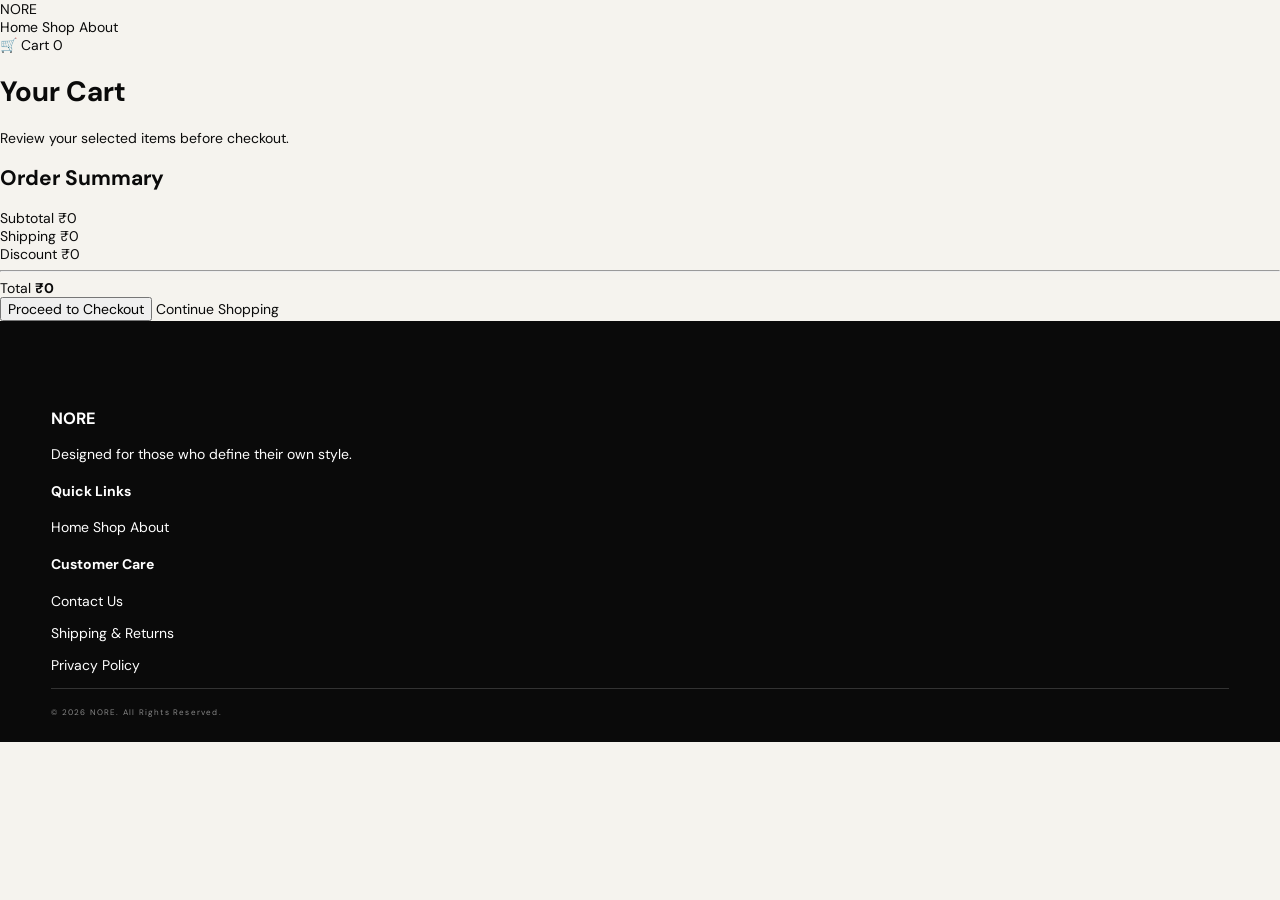
==== cart.html @ a32e4947 "Create cart.html" ====
<!DOCTYPE html>
<html lang="en">
<head>
    <meta charset="UTF-8">
    <meta name="viewport" content="width=device-width, initial-scale=1.0">
    <title>Your Cart | Nore</title>
    <link rel="stylesheet" href="style.css">
</head>
<body>
    <!-- HEADER -->
    <header class="navbar">
        <div class="logo">
            NORE
        </div>
        <nav>
            <a href="index.html">Home</a>
            <a href="index.html#shop">Shop</a>
            <a href="index.html#about">About</a>
        </nav>
        <div class="nav-actions">
            <a href="cart.html" class="cart-link">
                🛒 Cart
                <span id="cart-count">0</span>
            </a>
        </div>
    </header>
    <!-- CART SECTION -->
    <main class="cart-page">
        <div class="cart-header">
            <h1>Your Cart</h1>
            <p id="cart-message">
                Review your selected items before checkout.
            </p>
        </div>
        <div class="cart-container">
            <!-- CART ITEMS -->
            <section class="cart-items">
                <div id="cart-items-list">
                    <!-- Products will be added here using JavaScript -->
                </div>
                <div id="empty-cart" class="empty-cart" style="display:none;">
                    <h2>Your cart is empty</h2>
                    <p>
                        Looks like you haven't added anything yet.
                    </p>
                    <a href="index.html" class="continue-shopping">
                        Continue Shopping
                    </a>
                </div>
            </section>
            <!-- ORDER SUMMARY -->
            <aside class="cart-summary">
                <h2>Order Summary</h2>
                <div class="summary-row">
                    <span>Subtotal</span>
                    <span id="cart-subtotal">₹0</span>
                </div>
                <div class="summary-row">
                    <span>Shipping</span>
                    <span id="cart-shipping">₹0</span>
                </div>
                <div class="summary-row">
                    <span>Discount</span>
                    <span id="cart-discount">₹0</span>
                </div>
                <hr>
                <div class="summary-total">
                    <span>Total</span>
                    <strong id="cart-total">₹0</strong>
                </div>
                <button
                    type="button"
                    id="checkout-btn"
                    class="checkout-btn">
                    Proceed to Checkout
                </button>
                <a href="index.html" class="continue-shopping">
                    Continue Shopping
                </a>
            </aside>
        </div>
    </main>
    <!-- FOOTER -->
    <footer class="footer">
        <div class="footer-content">
            <div>
                <h3>NORE</h3>
                <p>
                    Designed for those who define their own style.
                </p>
            </div>
            <div>
                <h4>Quick Links</h4>
                <a href="index.html">Home</a>
                <a href="index.html#shop">Shop</a>
                <a href="index.html#about">About</a>
            </div>
            <div>
                <h4>Customer Care</h4>
                <p>Contact Us</p>
                <p>Shipping & Returns</p>
                <p>Privacy Policy</p>
            </div>
        </div>
        <div class="footer-bottom">
            © 2026 NORE. All Rights Reserved.
        </div>
    </footer>
    <!-- JAVASCRIPT -->
    <script src="script.js"></script>
</body>
</html>
---- style.css ----
/* =========================================================
   NŌRE — PREMIUM FASHION BRAND WEBSITE
   style.css
========================================================= */


/* =========================================================
   GOOGLE FONTS
========================================================= */

@import url('https://fonts.googleapis.com/css2?family=DM+Sans:wght@400;500;700&family=Manrope:wght@400;500;600;700&display=swap');


/* =========================================================
   GLOBAL VARIABLES
========================================================= */

:root {

  --black: #0a0a0a;

  --paper: #f5f3ee;

  --muted: #777;

  --line: #d8d5ce;

  --max: 1440px;

}


/* =========================================================
   GLOBAL RESET
========================================================= */

* {
  box-sizing: border-box;
}


html {
  scroll-behavior: smooth;
}


body {

  margin: 0;

  background: var(--paper);

  color: var(--black);

  font-family:
    "DM Sans",
    Arial,
    sans-serif;

  font-size: 14px;

}


a {

  text-decoration: none;

  color: inherit;

}


button,
input,
textarea,
select {

  font: inherit;

}


button {

  cursor: pointer;

}


/* =========================================================
   ANNOUNCEMENT BAR
========================================================= */

.announcement {

  height: 30px;

  background: #0a0a0a;

  color: #fff;

  display: flex;

  justify-content: center;

  align-items: center;

  gap: 10px;

  font-size: 9px;

  letter-spacing: .16em;

}


.announcement span {

  opacity: .45;

}


/* =========================================================
   HEADER
========================================================= */

.site-header {

  height: 74px;

  padding: 0 4vw;

  display: flex;

  align-items: center;

  justify-content: space-between;

  border-bottom: 1px solid var(--line);

  position: sticky;

  top: 0;

  background:
    rgba(245, 243, 238, .94);

  backdrop-filter: blur(12px);

  z-index: 50;

}


/* =========================================================
   BRAND
========================================================= */

.brand {

  font:

    700 24px/1

    Manrope,
    sans-serif;

  letter-spacing: -.07em;

}


.brand span,
.footer-brand span {

  font-size: 8px;

  vertical-align: top;

  margin-left: 3px;

}


/* =========================================================
   DESKTOP NAVIGATION
========================================================= */

.desktop-nav {

  display: flex;

  gap: 32px;

  margin-left: 100px;

}


.desktop-nav a,
.bag-link,
.icon-btn,
.menu-toggle {

  font-size: 10px;

  letter-spacing: .15em;

}


.desktop-nav a {

  position: relative;

}


.desktop-nav a:after {

  content: "";

  position: absolute;

  left: 0;

  bottom: -7px;

  width: 0;

  height: 1px;

  background: #111;

  transition: .25s;

}


.desktop-nav a:hover:after,
.desktop-nav a.active:after {

  width: 100%;

}


/* =========================================================
   HEADER ACTIONS
========================================================= */

.header-actions {

  display: flex;

  align-items: center;

  gap: 22px;

}


.icon-btn,
.menu-toggle {

  background: none;

  border: 0;

  padding: 0;

  font-size: 24px;

  line-height: 1;

}


.bag-link {

  white-space: nowrap;

}


.bag-count {

  display: inline-flex;

  align-items: center;

  justify-content: center;

  min-width: 18px;

  height: 18px;

  border: 1px solid #111;

  border-radius: 50%;

  font-size: 8px;

  margin-left: 5px;

}


.menu-toggle {

  display: none;

}


/* =========================================================
   SEARCH PANEL
========================================================= */

.search-panel {

  display: none;

  position: fixed;

  top: 104px;

  left: 0;

  right: 0;

  background: var(--paper);

  border-bottom: 1px solid var(--line);

  z-index: 49;

  padding: 25px 4vw;

}


.search-panel.open {

  display: block;

}


.search-panel form {

  display: flex;

  border-bottom: 1px solid #111;

}


.search-panel input {

  flex: 1;

  background: none;

  border: 0;

  outline: 0;

  padding: 12px 0;

  font-size: 20px;

}


.search-panel button {

  border: 0;

  background: none;

  font-size: 10px;

  letter-spacing: .14em;

}


/* =========================================================
   HERO
========================================================= */

.hero {

  height: calc(100vh - 104px);

  min-height: 620px;

  position: relative;

  overflow: hidden;

  background: #222;

}


.hero img {

  width: 100%;

  height: 100%;

  object-fit: cover;

  object-position: center 42%;

}


.hero-overlay {

  position: absolute;

  inset: 0;

  background:

    linear-gradient(

      90deg,

      rgba(0, 0, 0, .55),

      rgba(0, 0, 0, .04) 70%

    );

}


.hero-copy {

  position: absolute;

  left: 7vw;

  top: 50%;

  transform: translateY(-42%);

  color: #fff;

}


.eyebrow {

  font-size: 9px;

  letter-spacing: .19em;

  font-weight: 600;

  margin: 0 0 18px;

}


.hero h1 {

  font:

    600 clamp(58px, 9vw, 145px)/.8

    Manrope,
    sans-serif;

  letter-spacing: -.075em;

  margin: 0 0 40px;

}


.hero-meta {

  position: absolute;

  left: 4vw;

  right: 4vw;

  bottom: 25px;

  display: flex;

  justify-content: space-between;

  color: #fff;

  font-size: 9px;

  letter-spacing: .15em;

}


/* =========================================================
   BUTTONS
========================================================= */

.button {

  display: flex;

  align-items: center;

  justify-content: space-between;

  gap: 45px;

  border: 1px solid #111;

  padding: 16px 19px;

  font-size: 10px;

  letter-spacing: .14em;

  width: max-content;

  min-width: 180px;

}


.button-light {

  background: #fff;

  color: #111;

  border-color: #fff;

}


.button-dark {

  background: #111;

  color: #fff;

}


.button-outline {

  background: transparent;

  margin-top: 10px;

}


.button span,
.text-link span {

  font-size: 15px;

}


/* =========================================================
   SECTION PADDING
========================================================= */

.section-pad {

  padding: 110px 4vw;

}


/* =========================================================
   INTRO SECTION
========================================================= */

.intro {

  display: grid;

  grid-template-columns:

    1fr

    1.6fr

    1fr;

  gap: 40px;

  align-items: start;

}


.intro h2 {

  font:

    500 clamp(44px, 6vw, 90px)/.88

    Manrope,
    sans-serif;

  letter-spacing: -.07em;

  margin: 0;

}


.intro h2 em {

  font-style: normal;

  color: #888;

}


.intro-text {

  max-width: 300px;

  line-height: 1.7;

  color: #555;

  margin: 5px 0 0 auto;

}


/* =========================================================
   FEATURE COLLECTION
========================================================= */

.collection-feature {

  display: grid;

  grid-template-columns:

    1.15fr

    .85fr;

  min-height: 650px;

  background: #e5e0d6;

}


.feature-image img {

  width: 100%;

  height: 100%;

  object-fit: cover;

  display: block;

}


.feature-copy {

  padding: 9vw 7vw;

  display: flex;

  flex-direction: column;

  justify-content: center;

}


.feature-copy h2 {

  font:

    500 clamp(50px, 6.5vw, 100px)/.83

    Manrope;

  letter-spacing: -.075em;

  margin: 0 0 30px;

}


.feature-copy > p:not(.eyebrow) {

  max-width: 300px;

  color: #555;

  line-height: 1.7;

}


/* =========================================================
   TEXT LINKS
========================================================= */

.text-link {

  display: inline-flex;

  gap: 18px;

  align-items: center;

  border-bottom: 1px solid #111;

  width: max-content;

  padding-bottom: 8px;

  font-size: 10px;

  letter-spacing: .14em;

  margin-top: 25px;

}


/* =========================================================
   SECTION HEADER
========================================================= */

.section-head {

  display: flex;

  align-items: end;

  justify-content: space-between;

  margin-bottom: 35px;

}


.section-head h2 {

  font:

    600 36px/.9

    Manrope;

  letter-spacing: -.055em;

  margin: 0;

}


/* =========================================================
   PRODUCT GRID
========================================================= */

.product-grid {

  display: grid;

  gap: 18px;

}


.product-grid-4 {

  grid-template-columns:
    repeat(4, 1fr);

}


.product-grid-3 {

  grid-template-columns:
    repeat(3, 1fr);

}


/* =========================================================
   PRODUCT CARD
========================================================= */

.product-card {

  min-width: 0;

}


/* =========================================================
   PRODUCT IMAGE
========================================================= */

.product-image {

  display: block;

  position: relative;

  overflow: hidden;

  background: #e8e5df;

  aspect-ratio: 4 / 5;

}


.product-image img {

  width: 100%;

  height: 100%;

  object-fit: cover;

  display: block;

  transition:

    transform .7s

    cubic-bezier(.2, .7, .2, 1);

}


.product-card:hover
.product-image img {

  transform: scale(1.035);

}


/* =========================================================
   PRODUCT TAG
========================================================= */

.product-tag {

  position: absolute;

  top: 12px;

  left: 12px;

  background: #fff;

  padding: 6px 8px;

  font-size: 8px;

  letter-spacing: .12em;

}


/* =========================================================
   QUICK VIEW
========================================================= */

.quick-view {

  position: absolute;

  bottom: 14px;

  right: 14px;

  background: #fff;

  padding: 10px 12px;

  font-size: 8px;

  letter-spacing: .13em;

  opacity: 0;

  transform: translateY(5px);

  transition: .25s;

}


.product-card:hover
.quick-view {

  opacity: 1;

  transform: none;

}


/* =========================================================
   PRODUCT INFORMATION
========================================================= */

.product-card-info {

  display: flex;

  justify-content: space-between;

  gap: 15px;

  padding: 13px 0 35px;

}


.product-name,
.product-price {

  font-size: 11px;

  margin: 0;

}


.product-colour {

  font-size: 9px;

  color: #888;

  margin: 6px 0 0;

  letter-spacing: .08em;

}


.product-price {

  white-space: nowrap;

}


/* =========================================================
   CAMPAIGN
========================================================= */

.campaign {

  height: 90vh;

  min-height: 600px;

  position: relative;

  overflow: hidden;

  background: #111;

}


.campaign img {

  width: 100%;

  height: 100%;

  object-fit: cover;

  object-position: center 45%;

}


.campaign:after {

  content: "";

  position: absolute;

  inset: 0;

  background:

    linear-gradient(

      90deg,

      rgba(0, 0, 0, .62),

      transparent 75%

    );

}


.campaign-copy {

  position: absolute;

  z-index: 2;

  left: 7vw;

  top: 50%;

  transform: translateY(-50%);

  color: #fff;

}


.campaign-copy h2 {

  font:

    500 clamp(50px, 7vw, 105px)/.82

    Manrope;

  letter-spacing: -.075em;

  margin: 0 0 35px;

}


/* =========================================================
   STORY
========================================================= */

.story {

  display: grid;

  grid-template-columns:

    .4fr

    1.5fr

    1fr;

  gap: 30px;

  border-bottom: 1px solid var(--line);

}


.story-number {

  font-size: 10px;

  letter-spacing: .15em;

}


.story h2 {

  font:

    500 clamp(44px, 6vw, 90px)/.88

    Manrope;

  letter-spacing: -.07em;

  margin: 0;

}


.story h2 em {

  font-style: normal;

  color: #888;

}


.story-text {

  max-width: 330px;

  line-height: 1.75;

  color: #555;

}


.story-text p:first-child {

  margin-top: 0;

}


/* =========================================================
   LOOKBOOK
========================================================= */

.lookbook {

  padding: 110px 4vw;

}


.lookbook-intro {

  display: flex;

  justify-content: space-between;

  align-items: end;

  margin-bottom: 40px;

}


.lookbook-intro h2 {

  font:

    500 clamp(50px, 7vw, 105px)/.82

    Manrope;

  letter-spacing: -.075em;

  margin: 0;

}


.lookbook-images {

  display: grid;

  grid-template-columns:

    1fr

    .72fr

    1fr;

  gap: 18px;

  align-items: start;

}


.lookbook-images img {

  width: 100%;

  display: block;

  object-fit: cover;

}


.lookbook-images img:nth-child(2) {

  margin-top: 90px;

}


/* =========================================================
   NEWSLETTER
========================================================= */

.newsletter {

  background: #ded9cf;

  text-align: center;

}


.newsletter .eyebrow {

  margin-bottom: 20px;

}


.newsletter h2 {

  font:

    500 clamp(44px, 6vw, 90px)/.88

    Manrope;

  letter-spacing: -.07em;

  margin: 0 0 50px;

}


.newsletter h2 em {

  font-style: normal;

  color: #888;

}


.newsletter-form {

  max-width: 600px;

  margin: auto;

  display: flex;

  border-bottom: 1px solid #111;

}


.newsletter-form input {

  flex: 1;

  border: 0;

  background: transparent;

  outline: 0;

  padding: 16px 0;

  font-size: 10px;

  letter-spacing: .12em;

}


.newsletter-form button {

  border: 0;

  background: none;

  font-size: 10px;

  letter-spacing: .14em;

}


.form-message {

  font-size: 10px;

  letter-spacing: .12em;

  margin-top: 15px;

}


/* =========================================================
   FOOTER
========================================================= */

.footer {

  background: #0a0a0a;

  color: #fff;

  padding: 70px 4vw 25px;

}


.footer-top {

  display: grid;

  grid-template-columns:

    2fr

    1fr

    1fr

    1fr;

  gap: 30px;

  min-height: 260px;

}


.footer-brand {

  font:

    700 46px/1

    Manrope;

  letter-spacing: -.07em;

}


.footer-title {

  font-size: 9px;

  letter-spacing: .17em;

  color: #888;

  margin: 0 0 18px;

}


.footer-top a {

  display: block;

  font-size: 11px;

  margin: 0 0 12px;

  color: #ddd;

}


.footer-bottom {

  border-top: 1px solid #333;

  padding-top: 18px;

  display: flex;

  justify-content: space-between;

  font-size: 8px;

  letter-spacing: .15em;

  color: #888;

}


/* =========================================================
   SHOP PAGE
========================================================= */

.page-hero {

  padding: 110px 7vw 80px;

  min-height: 520px;

  display: grid;

  grid-template-columns:

    1fr

    2fr;

  align-items: end;

  border-bottom: 1px solid var(--line);

}


.page-hero h1 {

  font:

    500 clamp(70px, 11vw, 170px)/.88

    Manrope;

  letter-spacing: -.07em;

  margin: 0;

}


.page-hero h1 em {

  font-style: normal;

  color: #888;

}


.page-hero > p:last-child {

  max-width: 330px;

  line-height: 1.7;

  color: #666;

  margin: 0 0 10px auto;

}


.shop-area {

  padding-top: 45px;

}


.shop-toolbar {

  display: flex;

  justify-content: space-between;

  align-items: center;

  border-bottom: 1px solid var(--line);

  padding-bottom: 18px;

  margin-bottom: 28px;

}


.filters {

  display: flex;

  gap: 20px;

}


.filter {

  border: 0;

  background: none;

  padding: 0;

  font-size: 9px;

  letter-spacing: .14em;

  color: #888;

}


.filter.active {

  color: #111;

  border-bottom: 1px solid #111;

  padding-bottom: 6px;

}


.shop-toolbar select {

  border: 0;

  background: none;

  font-size: 9px;

  letter-spacing: .12em;

  outline: 0;

}


/* =========================================================
   PRODUCT DETAIL PAGE
========================================================= */

.product-detail {

  display: grid;

  grid-template-columns:

    1.3fr

    .7fr;

  gap: 6vw;

  padding-top: 55px;

}


.product-gallery {

  display: grid;

  grid-template-columns:

    1fr

    1fr;

  gap: 14px;

}


.product-gallery img {

  width: 100%;

  display: block;

  background: #e8e5df;

}


.product-info {

  padding: 40px 4vw 40px 0;

  position: sticky;

  top: 110px;

  align-self: start;

}


.product-info h1 {

  font:

    500 clamp(45px, 5vw, 75px)/.9

    Manrope;

  letter-spacing: -.065em;

  margin: 0 0 18px;

}


.product-info > .product-price {

  font-size: 14px;

}


.product-description {

  line-height: 1.7;

  color: #666;

  max-width: 420px;

  margin: 25px 0 35px;

}


/* =========================================================
   PRODUCT OPTIONS
========================================================= */

.option-block {

  border-top: 1px solid var(--line);

  padding: 20px 0;

}


.option-label {

  font-size: 9px;

  letter-spacing: .15em;

  display: flex;

  justify-content: space-between;

  margin-bottom: 15px;

}


.option-label a {

  text-decoration: underline;

}


.colour-dot {

  width: 22px;

  height: 22px;

  border-radius: 50%;

  border: 1px solid #aaa;

}


.sizes {

  display: flex;

  gap: 7px;

}


.size-btn {

  background: none;

  border: 1px solid var(--line);

  width: 48px;

  height: 43px;

  font-size: 10px;

}


.size-btn.selected {

  background: #111;

  color: #fff;

  border-color: #111;

}


.product-info > .button {

  width: 100%;

  margin-top: 7px;

}


/* =========================================================
   PRODUCT ACCORDIONS
========================================================= */

.product-accordions {

  margin-top: 35px;

}


.product-accordions details {

  border-top: 1px solid var(--line);

  padding: 17px 0;

}


.product-accordions summary {

  list-style: none;

  cursor: pointer;

  font-size: 9px;

  letter-spacing: .15em;

  display: flex;

  justify-content: space-between;

}


.product-accordions summary::-webkit-details-marker {

  display: none;

}


.product-accordions p {

  color: #666;

  line-height: 1.7;

  font-size: 12px;

  max-width: 450px;

}


/* =========================================================
   RELATED PRODUCTS
========================================================= */

.related {

  border-top: 1px solid var(--line);

}


/* =========================================================
   CART PAGE
========================================================= */

.cart-heading {

  margin-bottom: 70px;

}


.cart-heading h1 {

  font:

    500 clamp(60px, 9vw, 130px)/.85

    Manrope;

  letter-spacing: -.07em;

  margin: 0;

}


.cart-heading h1 em {

  font-style: normal;

  color: #888;

}


.cart-layout {

  display: grid;

  grid-template-columns:

    1.5fr

    .5fr;

  gap: 7vw;

}


.cart-item {

  display: grid;

  grid-template-columns:

    120px

    1fr

    auto;

  gap: 22px;

  border-top: 1px solid var(--line);

  padding: 18px 0;

}


.cart-item img {

  width: 120px;

  height: 150px;

  object-fit: cover;

}


.cart-item h3 {

  font:

    500 20px/1

    Manrope;

  letter-spacing: -.04em;

  margin: 7px 0;

}


.cart-item p:not(.eyebrow) {

  color: #777;

  font-size: 10px;

}


.qty {

  display: flex;

  gap: 12px;

  align-items: center;

  margin-top: 28px;

  border: 1px solid var(--line);

  width: max-content;

  padding: 7px 10px;

  font-size: 11px;

}


.qty button {

  border: 0;

  background: none;

}


.cart-price {

  text-align: right;

  font-size: 11px;

}


.remove {

  display: block;

  border: 0;

  background: none;

  padding: 30px 0 0 0;

  font-size: 8px;

  letter-spacing: .13em;

  text-decoration: underline;

}


/* =========================================================
   CART SUMMARY
========================================================= */

.summary {

  border-top: 1px solid #111;

  padding-top: 18px;

  align-self: start;

  position: sticky;

  top: 110px;

}


.summary > div {

  display: flex;

  justify-content: space-between;

  font-size: 10px;

  margin: 18px 0;

}


.summary hr {

  border: 0;

  border-top: 1px solid var(--line);

}


.summary .total {

  font-size: 12px;

  margin: 20px 0 25px;

}


.summary .button {

  width: 100%;

}


.secure {

  font-size: 8px;

  color: #999;

  letter-spacing: .1em;

  text-align: center;

  margin-top: 15px;

}


.empty-cart {

  min-height: 300px;

  border-top: 1px solid var(--line);

  padding-top: 30px;

}


.empty-cart p {

  font:

    500 34px/1

    Manrope;

  letter-spacing: -.05em;

}


/* =========================================================
   CHECKOUT MODAL
========================================================= */

.modal {

  position: fixed;

  inset: 0;

  background: rgba(0, 0, 0, .55);

  z-index: 100;

  display: flex;

  justify-content: flex-end;

}


.modal-box {

  background: var(--paper);

  width: min(620px, 100%);

  height: 100%;

  padding: 70px 5vw;

  overflow: auto;

  position: relative;

}


.modal-box h2 {

  font:

    500 60px/.85

    Manrope;

  letter-spacing: -.07em;

  margin: 0 0 40px;

}


.modal-box form {

  display: grid;

  gap: 12px;

}


.modal-box input,
.modal-box textarea,
.modal-box select {

  border: 1px solid var(--line);

  background: transparent;

  padding: 16px;

  outline: 0;

  font-size: 11px;

}


.modal-box textarea {

  min-height: 110px;

  resize: vertical;

}


.modal-box .button {

  width: 100%;

  margin-top: 8px;

}


.modal-close {

  position: absolute;

  right: 25px;

  top: 25px;

  border: 0;

  background: none;

  font-size: 28px;

}


.success {

  height: auto;

  align-self: center;

  margin: auto;

  max-height: 80%;

  text-align: center;

}


.success .button {

  display: inline-flex;

  width: auto;

  margin-top: 25px;

}


/* =========================================================
   TOAST
========================================================= */

.toast {

  animation:

    toast .2s ease-out;

}


@keyframes toast {

  from {

    transform: translateY(8px);

    opacity: 0;

  }

  to {

    transform: none;

    opacity: 1;

  }

}


/* =========================================================
   TABLET
========================================================= */

@media (max-width: 900px) {


  .desktop-nav {

    gap: 16px;

    margin-left: 0;

  }


  .intro {

    grid-template-columns:

      1fr

      2fr;

  }


  .intro-text {

    grid-column: 2;

    margin: 0;

  }


  .product-grid-4 {

    grid-template-columns:

      repeat(2, 1fr);

  }


  .product-detail {

    grid-template-columns: 1fr;

  }


  .product-info {

    position: static;

    padding: 25px 0;

  }


  .cart-layout {

    grid-template-columns: 1fr;

  }


  .summary {

    position: static;

  }


  .footer-top {

    grid-template-columns:

      2fr

      1fr

      1fr;

  }


  .footer-top > div:last-child {

    display: none;

  }

}


/* =========================================================
   MOBILE
========================================================= */

@media (max-width: 650px) {


  /* ---------------------------------------------
     ANNOUNCEMENT
  --------------------------------------------- */

  .announcement {

    font-size: 8px;

  }


  /* ---------------------------------------------
     HEADER
  --------------------------------------------- */

  .site-header {

    height: 64px;

    padding: 0 5vw;

  }


  .desktop-nav {

    display: none;

    position: absolute;

    top: 64px;

    left: 0;

    right: 0;

    background: var(--paper);

    border-bottom: 1px solid var(--line);

    padding: 25px 5vw;

    flex-direction: column;

    gap: 20px;

  }


  .desktop-nav.mobile-open {

    display: flex;

  }


  .menu-toggle {

    display: block;

  }


  .icon-btn {

    display: none;

  }


  /* ---------------------------------------------
     HERO
  --------------------------------------------- */

  .hero {

    height: 78vh;

    min-height: 560px;

  }


  .hero img {

    object-position: 56% center;

  }


  .hero-copy {

    left: 6vw;

    top: 54%;

  }


  .hero h1 {

    font-size: 61px;

  }


  .hero-meta {

    left: 5vw;

    right: 5vw;

  }


  /* ---------------------------------------------
     SECTIONS
  --------------------------------------------- */

  .section-pad {

    padding: 75px 5vw;

  }


  /* ---------------------------------------------
     INTRO
  --------------------------------------------- */

  .intro {

    display: block;

  }


  .intro h2 {

    font-size: 48px;

    margin-bottom: 30px;

  }


  .intro-text {

    margin: 0;

    max-width: 320px;

  }


  /* ---------------------------------------------
     COLLECTION
  --------------------------------------------- */

  .collection-feature {

    display: flex;

    flex-direction: column;

  }


  .feature-image {

    height: 70vh;

  }


  .feature-copy {

    padding:

      65px

      8vw

      80px;

  }


  .feature-copy h2 {

    font-size: 58px;

  }


  /* ---------------------------------------------
     PRODUCT GRID
  --------------------------------------------- */

  .section-head {

    align-items: start;

    gap: 20px;

  }


  .section-head h2 {

    font-size: 30px;

  }


  .product-grid-4,
  .product-grid-3 {

    grid-template-columns:

      1fr

      1fr;

    gap: 12px;

  }


  .product-card-info {

    padding-bottom: 22px;

    display: block;

  }


  .product-card-info .product-price {

    margin-top: 7px;

  }


  .quick-view {

    display: none;

  }


  /* ---------------------------------------------
     CAMPAIGN
  --------------------------------------------- */

  .campaign {

    height: 75vh;

    min-height: 520px;

  }


  .campaign-copy {

    left: 7vw;

  }


  .campaign-copy h2 {

    font-size: 60px;

  }


  /* ---------------------------------------------
     STORY
  --------------------------------------------- */

  .story {

    display: block;

  }


  .story-number {

    margin-bottom: 45px;

  }


  .story h2 {

    font-size: 58px;

  }


  .story-text {

    margin-top: 45px;

  }


  /* ---------------------------------------------
     LOOKBOOK
  --------------------------------------------- */

  .lookbook {

    padding: 75px 5vw;

  }


  .lookbook-intro {

    display: block;

  }


  .lookbook-images {

    display: grid;

    grid-template-columns:

      1fr

      1fr;

    gap: 10px;

  }


  .lookbook-images img:nth-child(2) {

    margin-top: 0;

  }


  .lookbook-images img:nth-child(3) {

    grid-column: 1 / -1;

    width: 65%;

    margin-left: auto;

  }


  /* ---------------------------------------------
     NEWSLETTER
  --------------------------------------------- */

  .newsletter h2 {

    font-size: 58px;

  }


  /* ---------------------------------------------
     FOOTER
  --------------------------------------------- */

  .footer {

    padding:

      55px

      5vw

      22px;

  }


  .footer-top {

    grid-template-columns:

      1fr

      1fr;

  }


  .footer-brand {

    grid-column: 1 / -1;

    margin-bottom: 30px;

  }


  .footer-bottom {

    font-size: 7px;

  }


  /* ---------------------------------------------
     SHOP PAGE
  --------------------------------------------- */

  .page-hero {

    display: block;

    padding:

      75px

      6vw

      55px;

    min-height: 430px;

  }


  .page-hero h1 {

    font-size: 82px;

    margin-bottom: 35px;

  }


  .page-hero > p:last-child {

    margin: 0;

  }


  .shop-toolbar {

    display: block;

  }


  .filters {

    overflow: auto;

    padding-bottom: 20px;

  }


  .shop-toolbar select {

    margin-top: 10px;

  }


  /* ---------------------------------------------
     PRODUCT PAGE
  --------------------------------------------- */

  .product-detail {

    padding-top: 20px;

  }


  .product-gallery {

    grid-template-columns: 1fr;

  }


  .product-info h1 {

    font-size: 55px;

  }


  /* ---------------------------------------------
     CART
  --------------------------------------------- */

  .cart-heading h1 {

    font-size: 70px;

  }


  .cart-layout {

    gap: 50px;

  }


  .cart-item {

    grid-template-columns:

      90px

      1fr;

  }


  .cart-item img {

    width: 90px;

    height: 115px;

  }


  .cart-price {

    grid-column: 2;

    text-align: left;

  }


  .remove {

    padding-top: 12px;

  }


  /* ---------------------------------------------
     CHECKOUT
  --------------------------------------------- */

  .modal-box {

    padding:

      65px

      7vw;

  }


  .modal-box h2 {

    font-size: 54px;

  }

}
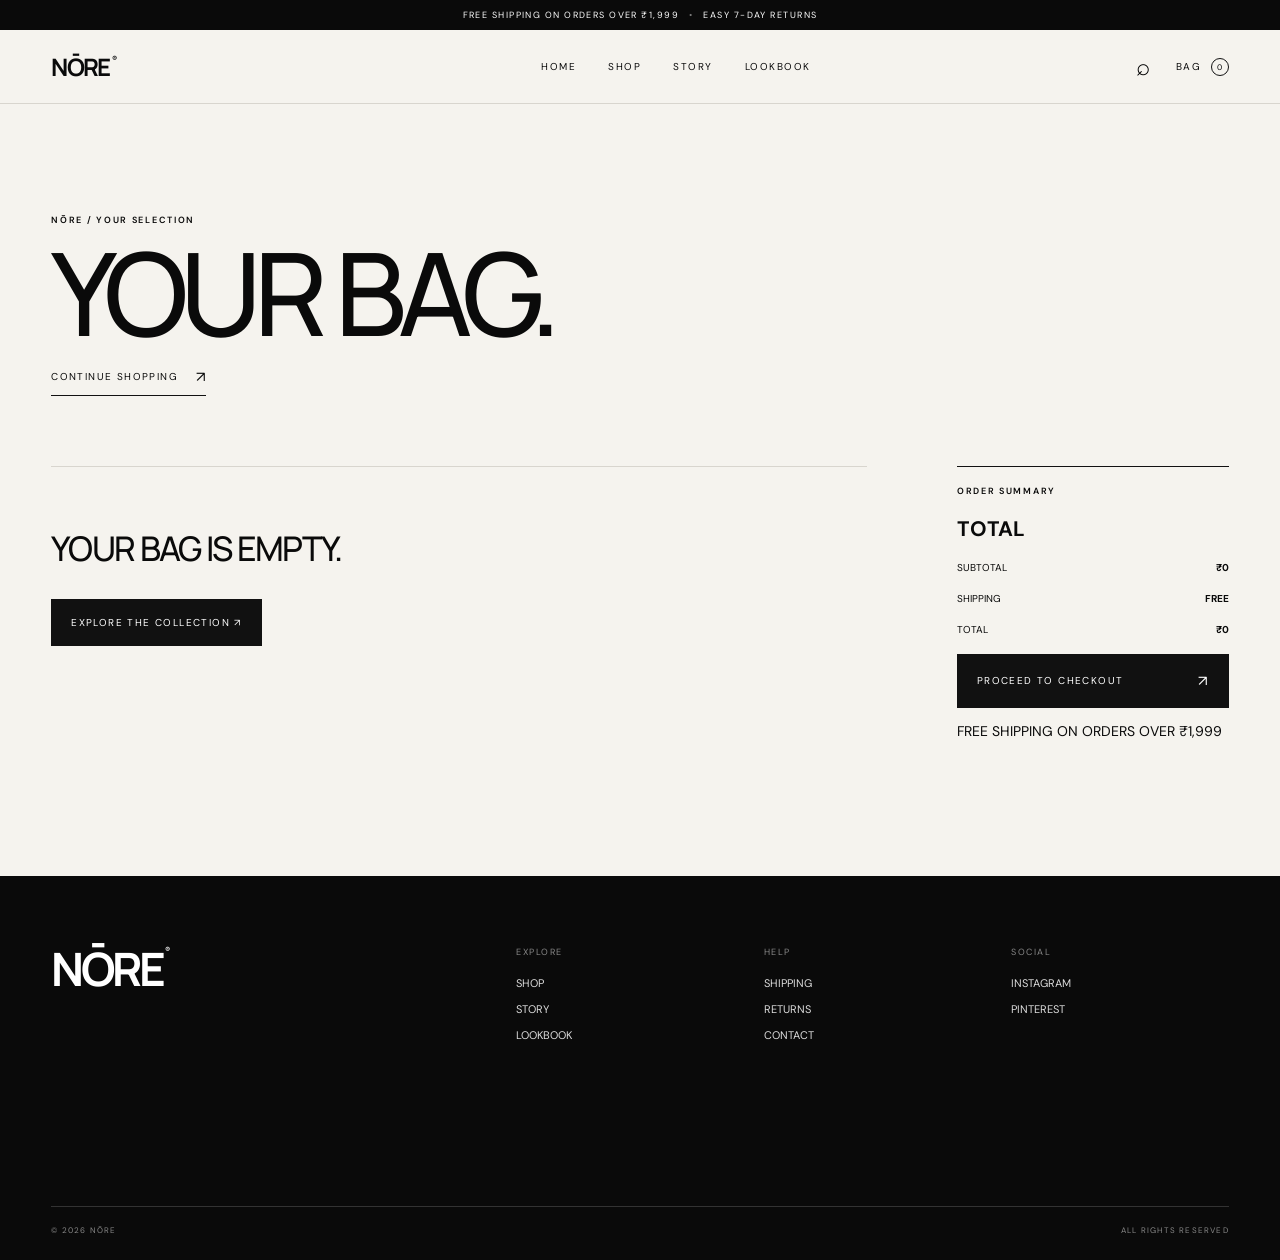
==== commit 51988c4d: "Update cart.html" ====
--- a/cart.html
+++ b/cart.html
@@ -1,112 +1,676 @@
 <!DOCTYPE html>
 <html lang="en">
+
 <head>
-    <meta charset="UTF-8">
-    <meta name="viewport" content="width=device-width, initial-scale=1.0">
-    <title>Your Cart | Nore</title>
-    <link rel="stylesheet" href="style.css">
+  <meta charset="UTF-8">
+
+  <meta
+    name="viewport"
+    content="width=device-width, initial-scale=1.0"
+  >
+
+  <title>Your Bag — NŌRE</title>
+
+  <link
+    rel="stylesheet"
+    href="style.css"
+  >
 </head>
+
+
 <body>
-    <!-- HEADER -->
-    <header class="navbar">
-        <div class="logo">
-            NORE
+
+
+  <!-- =====================================================
+       ANNOUNCEMENT
+  ====================================================== -->
+
+  <div class="announcement">
+
+    FREE SHIPPING ON ORDERS OVER ₹1,999
+
+    <span>•</span>
+
+    EASY 7-DAY RETURNS
+
+  </div>
+
+
+
+  <!-- =====================================================
+       HEADER
+  ====================================================== -->
+
+  <header class="site-header">
+
+
+    <a
+      href="index.html"
+      class="brand"
+    >
+      NŌRE<span>®</span>
+    </a>
+
+
+    <nav class="desktop-nav">
+
+      <a href="index.html">
+        HOME
+      </a>
+
+      <a href="shop.html">
+        SHOP
+      </a>
+
+      <a href="index.html#story">
+        STORY
+      </a>
+
+      <a href="index.html#lookbook">
+        LOOKBOOK
+      </a>
+
+    </nav>
+
+
+    <div class="header-actions">
+
+
+      <button
+        class="icon-btn search-toggle"
+        type="button"
+        aria-label="Search"
+      >
+        ⌕
+      </button>
+
+
+      <a
+        href="cart.html"
+        class="bag-link active"
+      >
+
+        BAG
+
+        <span class="bag-count">
+          0
+        </span>
+
+      </a>
+
+
+      <button
+        class="menu-toggle"
+        type="button"
+        aria-label="Menu"
+      >
+        ☰
+      </button>
+
+
+    </div>
+
+  </header>
+
+
+
+  <!-- =====================================================
+       SEARCH PANEL
+  ====================================================== -->
+
+  <div class="search-panel">
+
+    <form id="searchForm">
+
+      <input
+        type="search"
+        id="siteSearch"
+        placeholder="SEARCH THE COLLECTION"
+        autocomplete="off"
+      >
+
+      <button type="submit">
+        SEARCH ↗
+      </button>
+
+    </form>
+
+  </div>
+
+
+
+  <!-- =====================================================
+       CART
+  ====================================================== -->
+
+  <main>
+
+
+    <section class="section-pad">
+
+
+      <!-- CART HEADING -->
+
+      <div class="cart-heading">
+
+
+        <div>
+
+          <p class="eyebrow">
+            NŌRE / YOUR SELECTION
+          </p>
+
+          <h1>
+            YOUR BAG.
+          </h1>
+
         </div>
-        <nav>
-            <a href="index.html">Home</a>
-            <a href="index.html#shop">Shop</a>
-            <a href="index.html#about">About</a>
-        </nav>
-        <div class="nav-actions">
-            <a href="cart.html" class="cart-link">
-                🛒 Cart
-                <span id="cart-count">0</span>
-            </a>
+
+
+        <a
+          href="shop.html"
+          class="text-link"
+        >
+          CONTINUE SHOPPING
+          <span>↗</span>
+        </a>
+
+
+      </div>
+
+
+
+      <!-- CART LAYOUT -->
+
+      <div class="cart-layout">
+
+
+        <!-- ===============================================
+             CART ITEMS
+        ================================================ -->
+
+        <div
+          id="cartItems"
+          class="cart-items"
+        >
+
+          <!--
+            Cart products are automatically
+            loaded here by script.js
+          -->
+
         </div>
-    </header>
-    <!-- CART SECTION -->
-    <main class="cart-page">
-        <div class="cart-header">
-            <h1>Your Cart</h1>
-            <p id="cart-message">
-                Review your selected items before checkout.
-            </p>
+
+
+
+        <!-- ===============================================
+             ORDER SUMMARY
+        ================================================ -->
+
+        <aside class="summary">
+
+
+          <p class="eyebrow">
+            ORDER SUMMARY
+          </p>
+
+
+          <h2>
+            TOTAL
+          </h2>
+
+
+          <!-- SUBTOTAL -->
+
+          <div class="summary-row">
+
+            <span>
+              SUBTOTAL
+            </span>
+
+            <strong id="cartSubtotal">
+              ₹0
+            </strong>
+
+          </div>
+
+
+
+          <!-- SHIPPING -->
+
+          <div class="summary-row">
+
+            <span>
+              SHIPPING
+            </span>
+
+            <strong id="cartShipping">
+              ₹0
+            </strong>
+
+          </div>
+
+
+
+          <!-- TOTAL -->
+
+          <div class="summary-total">
+
+            <span>
+              TOTAL
+            </span>
+
+            <strong id="cartTotal">
+              ₹0
+            </strong>
+
+          </div>
+
+
+
+          <!-- CHECKOUT -->
+
+          <button
+            class="button button-dark"
+            type="button"
+            onclick="openCheckout()"
+          >
+
+            PROCEED TO CHECKOUT
+
+            <span>
+              ↗
+            </span>
+
+          </button>
+
+
+          <p class="summary-note">
+
+            FREE SHIPPING ON ORDERS OVER ₹1,999
+
+          </p>
+
+
+        </aside>
+
+
+      </div>
+
+
+    </section>
+
+
+  </main>
+
+
+
+  <!-- =====================================================
+       CHECKOUT MODAL
+  ====================================================== -->
+
+  <div
+    class="modal"
+    id="checkoutModal"
+    style="display:none;"
+  >
+
+
+    <div class="modal-box">
+
+
+      <!-- CLOSE -->
+
+      <button
+        class="modal-close"
+        type="button"
+        onclick="closeCheckout()"
+        aria-label="Close checkout"
+      >
+        ×
+      </button>
+
+
+
+      <!-- ===============================================
+           CHECKOUT FORM
+      ================================================ -->
+
+      <div id="checkoutFormWrapper">
+
+
+        <p class="eyebrow">
+          NŌRE / CHECKOUT
+        </p>
+
+
+        <h2>
+          COMPLETE YOUR ORDER.
+        </h2>
+
+
+        <form
+          id="checkoutForm"
+          onsubmit="return submitOrder(event)"
+        >
+
+
+          <!-- NAME -->
+
+          <div class="form-group">
+
+            <label for="customerName">
+              FULL NAME
+            </label>
+
+            <input
+              type="text"
+              id="customerName"
+              name="customerName"
+              placeholder="YOUR FULL NAME"
+              required
+            >
+
+          </div>
+
+
+
+          <!-- PHONE -->
+
+          <div class="form-group">
+
+            <label for="customerPhone">
+              PHONE NUMBER
+            </label>
+
+            <input
+              type="tel"
+              id="customerPhone"
+              name="customerPhone"
+              placeholder="YOUR PHONE NUMBER"
+              required
+            >
+
+          </div>
+
+
+
+          <!-- EMAIL -->
+
+          <div class="form-group">
+
+            <label for="customerEmail">
+              EMAIL
+            </label>
+
+            <input
+              type="email"
+              id="customerEmail"
+              name="customerEmail"
+              placeholder="YOUR EMAIL ADDRESS"
+              required
+            >
+
+          </div>
+
+
+
+          <!-- ADDRESS -->
+
+          <div class="form-group">
+
+            <label for="customerAddress">
+              DELIVERY ADDRESS
+            </label>
+
+            <textarea
+              id="customerAddress"
+              name="customerAddress"
+              rows="4"
+              placeholder="HOUSE NO., STREET, AREA, CITY, STATE, PIN CODE"
+              required
+            ></textarea>
+
+          </div>
+
+
+
+          <!-- PAYMENT -->
+
+          <div class="form-group">
+
+            <label for="paymentMethod">
+              PAYMENT METHOD
+            </label>
+
+            <select
+              id="paymentMethod"
+              name="paymentMethod"
+              required
+            >
+
+              <option value="">
+                SELECT PAYMENT METHOD
+              </option>
+
+              <option value="cod">
+                CASH ON DELIVERY
+              </option>
+
+              <option value="online">
+                ONLINE PAYMENT
+              </option>
+
+            </select>
+
+          </div>
+
+
+
+          <!-- PLACE ORDER -->
+
+          <button
+            type="submit"
+            class="button button-dark"
+          >
+
+            PLACE ORDER
+
+            <span>
+              ↗
+            </span>
+
+          </button>
+
+
+        </form>
+
+
+      </div>
+
+
+
+      <!-- ===============================================
+           ORDER SUCCESS
+      ================================================ -->
+
+      <div
+        class="success"
+        id="checkoutSuccess"
+        style="display:none;"
+      >
+
+
+        <p class="eyebrow">
+          NŌRE / ORDER CONFIRMED
+        </p>
+
+
+        <h2>
+          THANK YOU.
+        </h2>
+
+
+        <p>
+          Your order has been placed successfully.
+        </p>
+
+
+        <p>
+          ORDER NUMBER:
+          <strong id="orderNumber"></strong>
+        </p>
+
+
+        <a
+          href="index.html"
+          class="button button-dark"
+        >
+          BACK TO HOME
+          <span>↗</span>
+        </a>
+
+
+      </div>
+
+
+    </div>
+
+
+  </div>
+
+
+
+  <!-- =====================================================
+       FOOTER
+  ====================================================== -->
+
+  <footer class="footer">
+
+
+    <div class="footer-top">
+
+
+      <!-- BRAND -->
+
+      <div>
+
+        <div class="footer-brand">
+
+          NŌRE<span>®</span>
+
         </div>
-        <div class="cart-container">
-            <!-- CART ITEMS -->
-            <section class="cart-items">
-                <div id="cart-items-list">
-                    <!-- Products will be added here using JavaScript -->
-                </div>
-                <div id="empty-cart" class="empty-cart" style="display:none;">
-                    <h2>Your cart is empty</h2>
-                    <p>
-                        Looks like you haven't added anything yet.
-                    </p>
-                    <a href="index.html" class="continue-shopping">
-                        Continue Shopping
-                    </a>
-                </div>
-            </section>
-            <!-- ORDER SUMMARY -->
-            <aside class="cart-summary">
-                <h2>Order Summary</h2>
-                <div class="summary-row">
-                    <span>Subtotal</span>
-                    <span id="cart-subtotal">₹0</span>
-                </div>
-                <div class="summary-row">
-                    <span>Shipping</span>
-                    <span id="cart-shipping">₹0</span>
-                </div>
-                <div class="summary-row">
-                    <span>Discount</span>
-                    <span id="cart-discount">₹0</span>
-                </div>
-                <hr>
-                <div class="summary-total">
-                    <span>Total</span>
-                    <strong id="cart-total">₹0</strong>
-                </div>
-                <button
-                    type="button"
-                    id="checkout-btn"
-                    class="checkout-btn">
-                    Proceed to Checkout
-                </button>
-                <a href="index.html" class="continue-shopping">
-                    Continue Shopping
-                </a>
-            </aside>
-        </div>
-    </main>
-    <!-- FOOTER -->
-    <footer class="footer">
-        <div class="footer-content">
-            <div>
-                <h3>NORE</h3>
-                <p>
-                    Designed for those who define their own style.
-                </p>
-            </div>
-            <div>
-                <h4>Quick Links</h4>
-                <a href="index.html">Home</a>
-                <a href="index.html#shop">Shop</a>
-                <a href="index.html#about">About</a>
-            </div>
-            <div>
-                <h4>Customer Care</h4>
-                <p>Contact Us</p>
-                <p>Shipping & Returns</p>
-                <p>Privacy Policy</p>
-            </div>
-        </div>
-        <div class="footer-bottom">
-            © 2026 NORE. All Rights Reserved.
-        </div>
-    </footer>
-    <!-- JAVASCRIPT -->
-    <script src="script.js"></script>
+
+      </div>
+
+
+
+      <!-- EXPLORE -->
+
+      <div>
+
+        <p class="footer-title">
+          EXPLORE
+        </p>
+
+
+        <a href="shop.html">
+          SHOP
+        </a>
+
+
+        <a href="index.html#story">
+          STORY
+        </a>
+
+
+        <a href="index.html#lookbook">
+          LOOKBOOK
+        </a>
+
+      </div>
+
+
+
+      <!-- HELP -->
+
+      <div>
+
+        <p class="footer-title">
+          HELP
+        </p>
+
+
+        <a href="#">
+          SHIPPING
+        </a>
+
+
+        <a href="#">
+          RETURNS
+        </a>
+
+
+        <a href="#">
+          CONTACT
+        </a>
+
+      </div>
+
+
+
+      <!-- SOCIAL -->
+
+      <div>
+
+        <p class="footer-title">
+          SOCIAL
+        </p>
+
+
+        <a href="#">
+          INSTAGRAM
+        </a>
+
+
+        <a href="#">
+          PINTEREST
+        </a>
+
+      </div>
+
+
+    </div>
+
+
+
+    <!-- FOOTER BOTTOM -->
+
+    <div class="footer-bottom">
+
+      <span>
+        © 2026 NŌRE
+      </span>
+
+
+      <span>
+        ALL RIGHTS RESERVED
+      </span>
+
+    </div>
+
+
+  </footer>
+
+
+
+  <!-- =====================================================
+       JAVASCRIPT
+  ====================================================== -->
+
+  <script src="script.js"></script>
+
+
 </body>
+
 </html>
